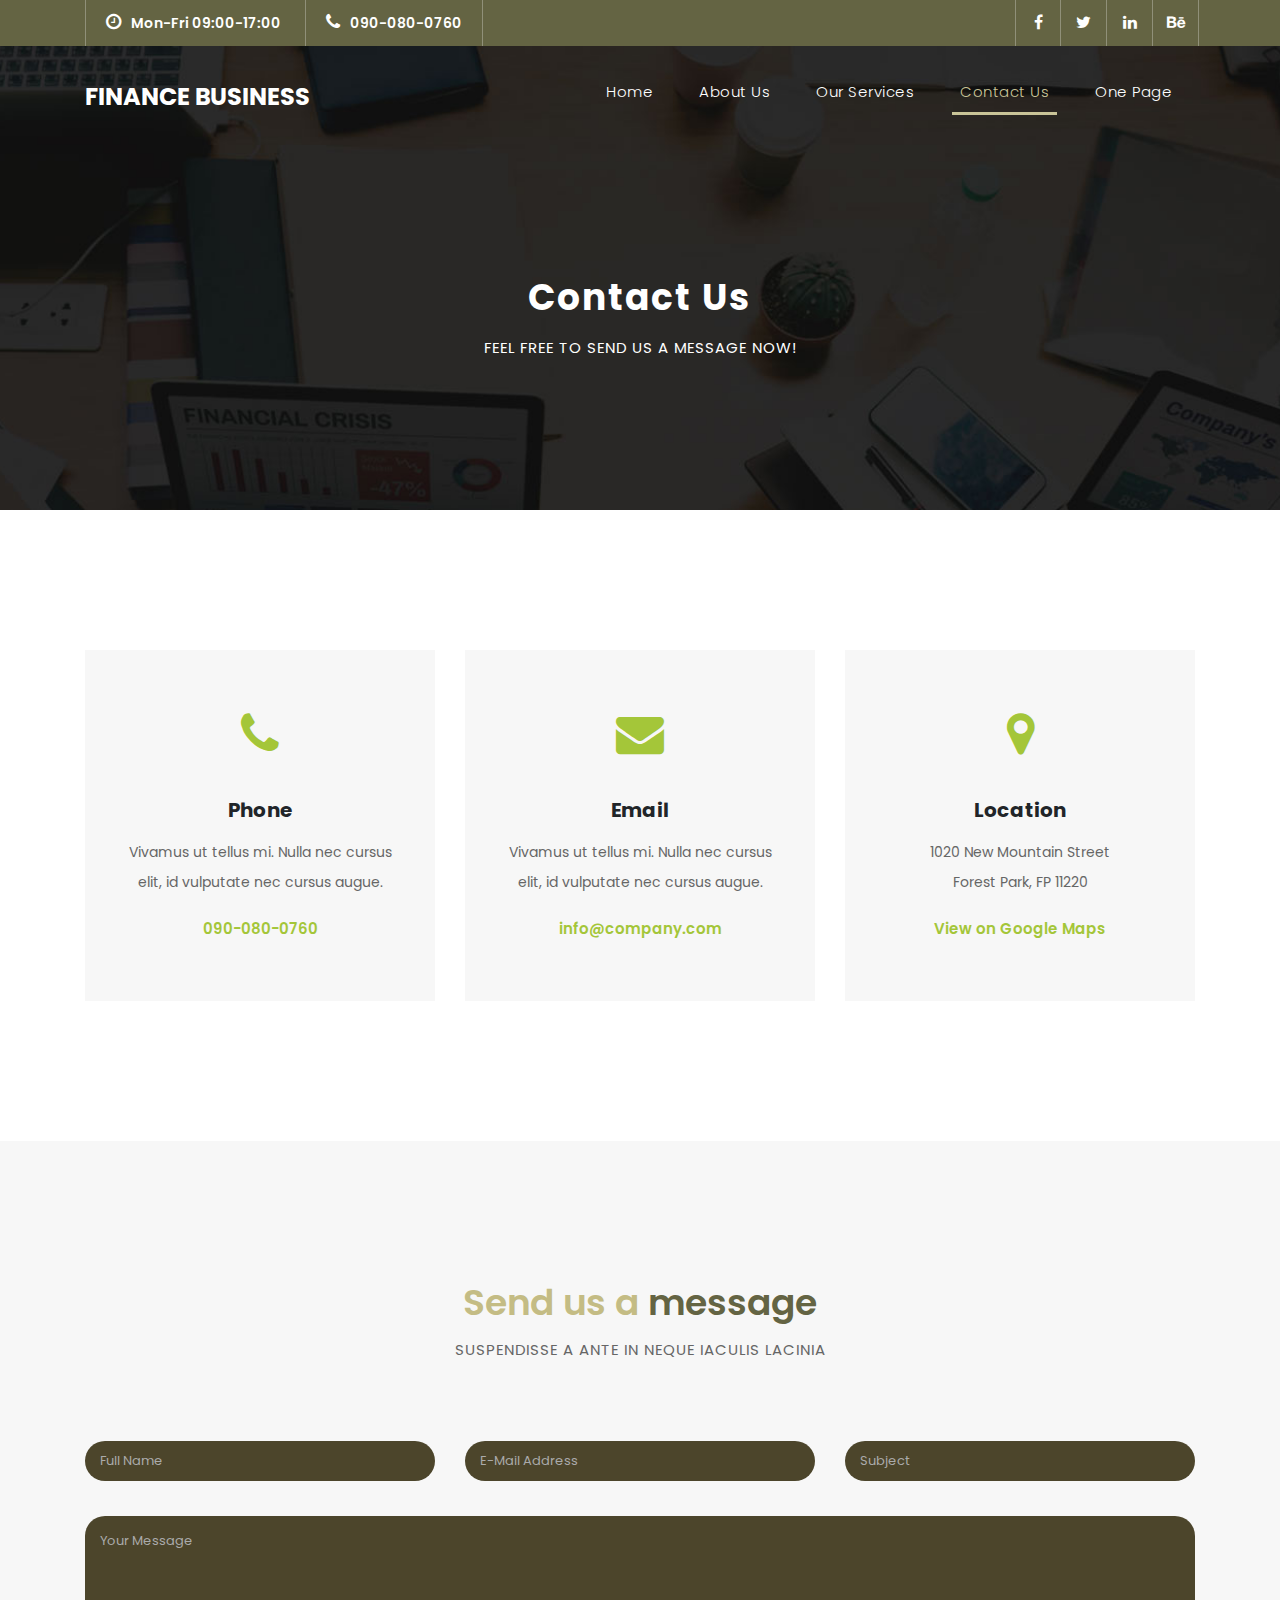
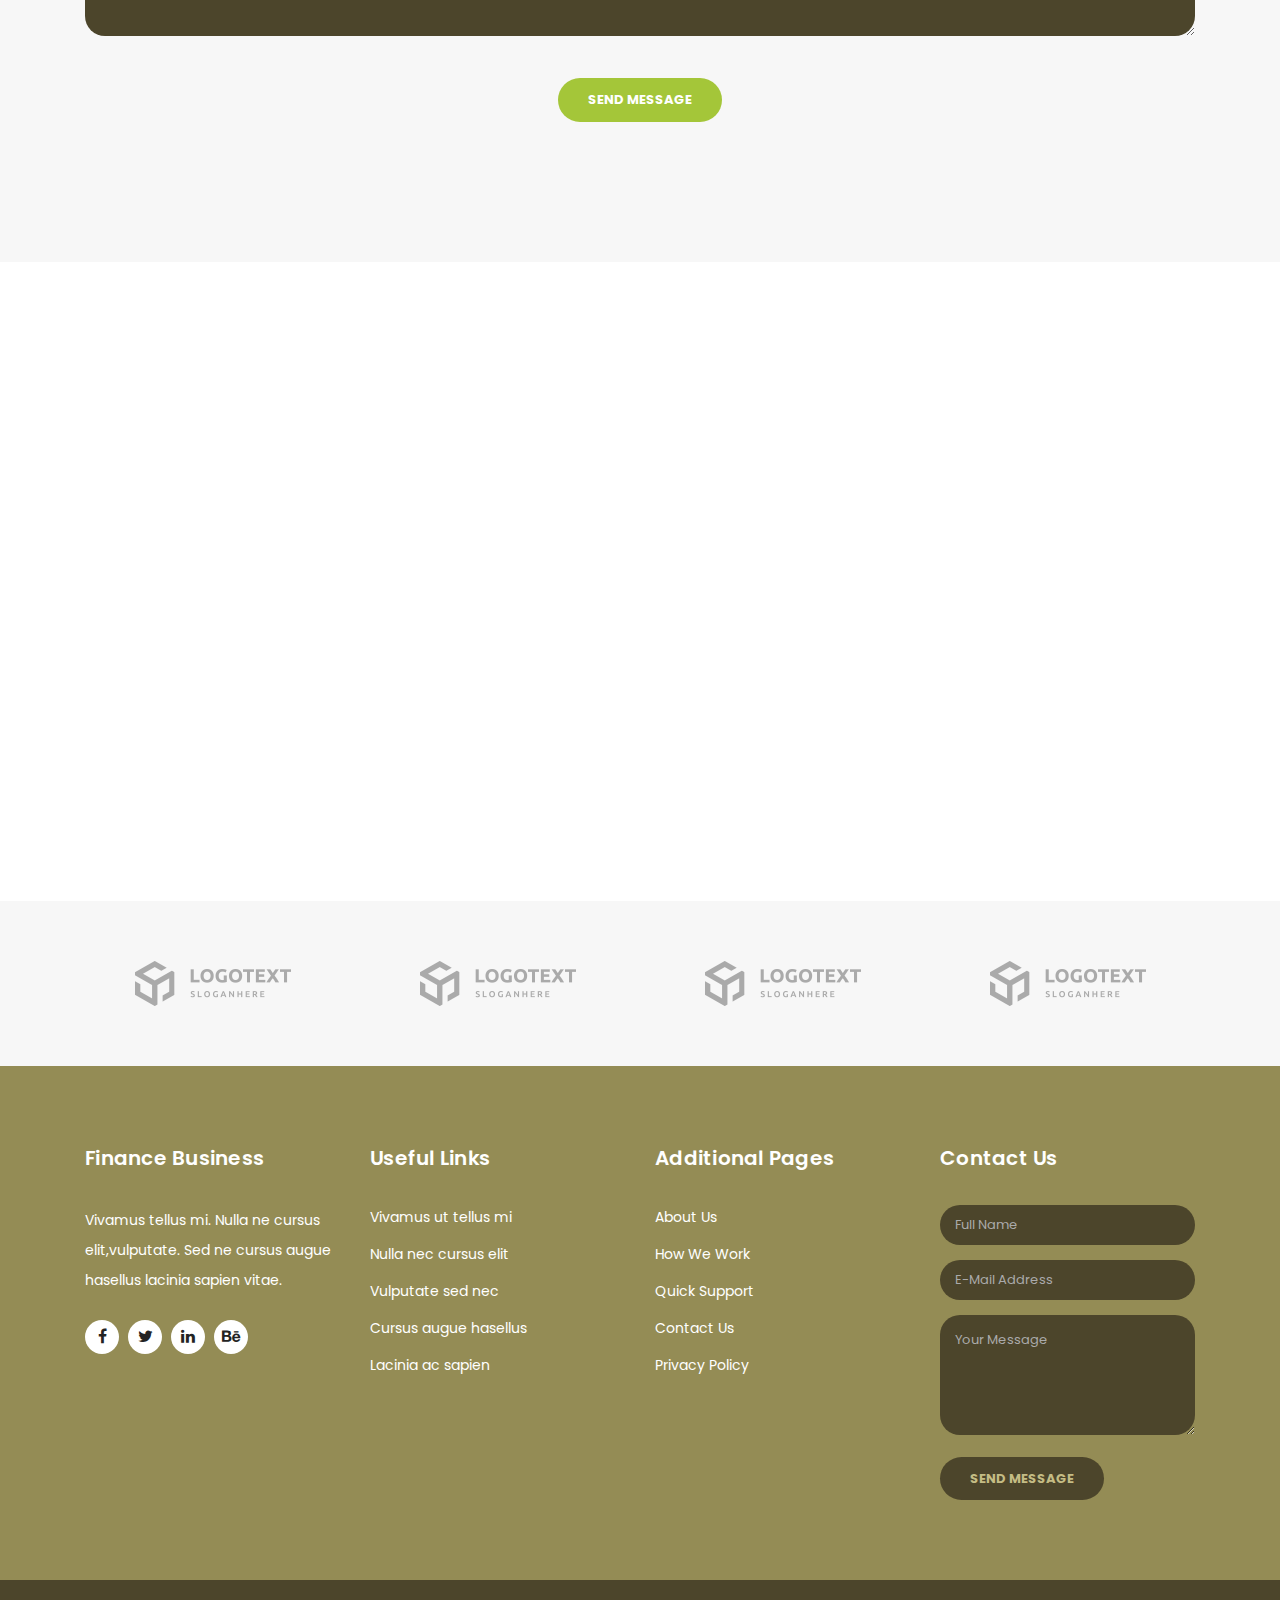
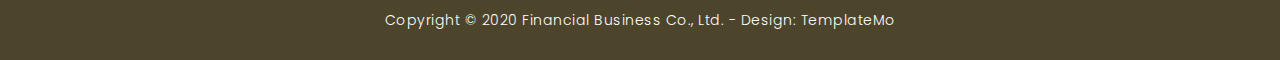
==== contact.html @ 9c1a9892 "1ra subida de archivos" ====
<!DOCTYPE html>
<html lang="en">

  <head>

    <meta charset="utf-8">
    <meta name="viewport" content="width=device-width, initial-scale=1, shrink-to-fit=no">
    <meta name="description" content="">
    <meta name="author" content="TemplateMo">
    <link href="https://fonts.googleapis.com/css?family=Poppins:100,200,300,400,500,600,700,800,900&display=swap" rel="stylesheet">

    <title>Finance Business - Contact Page</title>

    <!-- Bootstrap core CSS -->
    <link href="vendor/bootstrap/css/bootstrap.min.css" rel="stylesheet">

    <!-- Additional CSS Files -->
    <link rel="stylesheet" href="assets/css/fontawesome.css">
    <link rel="stylesheet" href="assets/css/templatemo-finance-business.css">
    <link rel="stylesheet" href="assets/css/owl.css">
<!--

Finance Business TemplateMo

https://templatemo.com/tm-545-finance-business

-->
  </head>

  <body>

    <!-- ***** Preloader Start ***** -->
    <div id="preloader">
        <div class="jumper">
            <div></div>
            <div></div>
            <div></div>
        </div>
    </div>  
    <!-- ***** Preloader End ***** -->

    <!-- Header -->
    <div class="sub-header">
      <div class="container">
        <div class="row">
          <div class="col-md-8 col-xs-12">
            <ul class="left-info">
              <li><a href="#"><i class="fa fa-clock-o"></i>Mon-Fri 09:00-17:00</a></li>
              <li><a href="#"><i class="fa fa-phone"></i>090-080-0760</a></li>
            </ul>
          </div>
          <div class="col-md-4">
            <ul class="right-icons">
              <li><a href="#"><i class="fa fa-facebook"></i></a></li>
              <li><a href="#"><i class="fa fa-twitter"></i></a></li>
              <li><a href="#"><i class="fa fa-linkedin"></i></a></li>
              <li><a href="#"><i class="fa fa-behance"></i></a></li>
            </ul>
          </div>
        </div>
      </div>
    </div>
    
    <header class="">
      <nav class="navbar navbar-expand-lg">
        <div class="container">
          <a class="navbar-brand" href="index.html"><h2>Finance Business</h2></a>
          <button class="navbar-toggler" type="button" data-toggle="collapse" data-target="#navbarResponsive" aria-controls="navbarResponsive" aria-expanded="false" aria-label="Toggle navigation">
            <span class="navbar-toggler-icon"></span>
          </button>
          <div class="collapse navbar-collapse" id="navbarResponsive">
            <ul class="navbar-nav ml-auto">
              <li class="nav-item">
                <a class="nav-link" href="index.html">Home
                  <span class="sr-only">(current)</span>
                </a>
              </li>
              <li class="nav-item">
                <a class="nav-link" href="about.html">About Us</a>
              </li>
              <li class="nav-item">
                <a class="nav-link" href="services.html">Our Services</a>
              </li>
              <li class="nav-item active">
                <a class="nav-link" href="contact.html">Contact Us</a>
              </li>
              <li class="nav-item">
                <a class="nav-link" href="one-page.html">One Page</a>
              </li>
            </ul>
          </div>
        </div>
      </nav>
    </header>

    <!-- Page Content -->
    <div class="page-heading header-text">
      <div class="container">
        <div class="row">
          <div class="col-md-12">
            <h1>Contact Us</h1>
            <span>feel free to send us a message now!</span>
          </div>
        </div>
      </div>
    </div>

    <div class="contact-information">
      <div class="container">
        <div class="row">
          <div class="col-md-4">
            <div class="contact-item">
              <i class="fa fa-phone"></i>
              <h4>Phone</h4>
              <p>Vivamus ut tellus mi. Nulla nec cursus elit, id vulputate nec cursus augue.</p>
              <a href="#">090-080-0760</a>
            </div>
          </div>
          <div class="col-md-4">
            <div class="contact-item">
              <i class="fa fa-envelope"></i>
              <h4>Email</h4>
              <p>Vivamus ut tellus mi. Nulla nec cursus elit, id vulputate nec cursus augue.</p>
              <a href="#">info@company.com</a>
            </div>
          </div>
          <div class="col-md-4">
            <div class="contact-item">
              <i class="fa fa-map-marker"></i>
              <h4>Location</h4>
              <p>1020 New Mountain Street<br>Forest Park, FP 11220</p>
              <a href="#">View on Google Maps</a>
            </div>
          </div>
        </div>
      </div>
    </div>

    <div class="callback-form contact-us">
      <div class="container">
        <div class="row">
          <div class="col-md-12">
            <div class="section-heading">
              <h2>Send us a <em>message</em></h2>
              <span>Suspendisse a ante in neque iaculis lacinia</span>
            </div>
          </div>
          <div class="col-md-12">
            <div class="contact-form">
              <form id="contact" action="" method="get">
                <div class="row">
                  <div class="col-lg-4 col-md-12 col-sm-12">
                    <fieldset>
                      <input name="name" type="text" class="form-control" id="name" placeholder="Full Name" required="">
                    </fieldset>
                  </div>
                  <div class="col-lg-4 col-md-12 col-sm-12">
                    <fieldset>
                      <input name="email" type="text" class="form-control" id="email" pattern="[^ @]*@[^ @]*" placeholder="E-Mail Address" required="">
                    </fieldset>
                  </div>
                  <div class="col-lg-4 col-md-12 col-sm-12">
                    <fieldset>
                      <input name="subject" type="text" class="form-control" id="subject" placeholder="Subject" required="">
                    </fieldset>
                  </div>
                  <div class="col-lg-12">
                    <fieldset>
                      <textarea name="message" rows="6" class="form-control" id="message" placeholder="Your Message" required=""></textarea>
                    </fieldset>
                  </div>
                  <div class="col-lg-12">
                    <fieldset>
                      <button type="submit" id="form-submit" class="filled-button">Send Message</button>
                    </fieldset>
                  </div>
                </div>
              </form>
            </div>
          </div>
        </div>
      </div>
    </div>

    <div id="map">
<!-- How to change your own map point
	1. Go to Google Maps
	2. Click on your location point
	3. Click "Share" and choose "Embed map" tab
	4. Copy only URL and paste it within the src="" field below
-->
      <iframe src="https://maps.google.com/maps?q=Av.+Lúcio+Costa,+Rio+de+Janeiro+-+RJ,+Brazil&t=&z=13&ie=UTF8&iwloc=&output=embed" width="100%" height="500px" frameborder="0" style="border:0" allowfullscreen></iframe>
    </div>

    <div class="partners contact-partners">
      <div class="container">
        <div class="row">
          <div class="col-md-12">
            <div class="owl-partners owl-carousel">
              <div class="partner-item">
                <img src="assets/images/client-01.png" alt="">
              </div>
            </div>
          </div>
        </div>
      </div>
    </div>


    <!-- Footer Starts Here -->
    <footer>
      <div class="container">
        <div class="row">
          <div class="col-md-3 footer-item">
            <h4>Finance Business</h4>
            <p>Vivamus tellus mi. Nulla ne cursus elit,vulputate. Sed ne cursus augue hasellus lacinia sapien vitae.</p>
            <ul class="social-icons">
              <li><a rel="nofollow" href="https://fb.com/templatemo" target="_blank"><i class="fa fa-facebook"></i></a></li>
              <li><a href="#"><i class="fa fa-twitter"></i></a></li>
              <li><a href="#"><i class="fa fa-linkedin"></i></a></li>
              <li><a href="#"><i class="fa fa-behance"></i></a></li>
            </ul>
          </div>
          <div class="col-md-3 footer-item">
            <h4>Useful Links</h4>
            <ul class="menu-list">
              <li><a href="#">Vivamus ut tellus mi</a></li>
              <li><a href="#">Nulla nec cursus elit</a></li>
              <li><a href="#">Vulputate sed nec</a></li>
              <li><a href="#">Cursus augue hasellus</a></li>
              <li><a href="#">Lacinia ac sapien</a></li>
            </ul>
          </div>
          <div class="col-md-3 footer-item">
            <h4>Additional Pages</h4>
            <ul class="menu-list">
              <li><a href="#">About Us</a></li>
              <li><a href="#">How We Work</a></li>
              <li><a href="#">Quick Support</a></li>
              <li><a href="#">Contact Us</a></li>
              <li><a href="#">Privacy Policy</a></li>
            </ul>
          </div>
          <div class="col-md-3 footer-item last-item">
            <h4>Contact Us</h4>
            <div class="contact-form">
              <form id="contact footer-contact" action="" method="post">
                <div class="row">
                  <div class="col-lg-12 col-md-12 col-sm-12">
                    <fieldset>
                      <input name="name" type="text" class="form-control" id="name" placeholder="Full Name" required="">
                    </fieldset>
                  </div>
                  <div class="col-lg-12 col-md-12 col-sm-12">
                    <fieldset>
                      <input name="email" type="text" class="form-control" id="email" pattern="[^ @]*@[^ @]*" placeholder="E-Mail Address" required="">
                    </fieldset>
                  </div>
                  <div class="col-lg-12">
                    <fieldset>
                      <textarea name="message" rows="6" class="form-control" id="message" placeholder="Your Message" required=""></textarea>
                    </fieldset>
                  </div>
                  <div class="col-lg-12">
                    <fieldset>
                      <button type="submit" id="form-submit" class="filled-button">Send Message</button>
                    </fieldset>
                  </div>
                </div>
              </form>
            </div>
          </div>
        </div>
      </div>
    </footer>
    
    <div class="sub-footer">
      <div class="container">
        <div class="row">
          <div class="col-md-12">
            <p>Copyright &copy; 2020 Financial Business Co., Ltd.
            
            - Design: <a rel="nofollow noopener" href="https://templatemo.com" target="_blank">TemplateMo</a></p>
          </div>
        </div>
      </div>
    </div>

    <!-- Bootstrap core JavaScript -->
    <script src="vendor/jquery/jquery.min.js"></script>
    <script src="vendor/bootstrap/js/bootstrap.bundle.min.js"></script>

    <!-- Additional Scripts -->
    <script src="assets/js/custom.js"></script>
    <script src="assets/js/owl.js"></script>
    <script src="assets/js/slick.js"></script>
    <script src="assets/js/accordions.js"></script>

    <script language = "text/Javascript"> 
      cleared[0] = cleared[1] = cleared[2] = 0; //set a cleared flag for each field
      function clearField(t){                   //declaring the array outside of the
      if(! cleared[t.id]){                      // function makes it static and global
          cleared[t.id] = 1;  // you could use true and false, but that's more typing
          t.value='';         // with more chance of typos
          t.style.color='#fff';
          }
      }
    </script>

  </body>
</html>
---- assets/css/templatemo-finance-business.css ----
/* 

TemplateMo - Finance Business

https://templatemo.com/tm-545-finance-business

*/

body {
  font-family: 'Poppins', sans-serif;
  overflow-x: hidden;
  text-rendering: optimizeLegibility;
  -webkit-font-smoothing: antialiased;
  -moz-osx-font-smoothing: grayscale;
}
p {
	margin-bottom: 0px;
	font-size: 14px;
	color: #666666;
	line-height: 30px;
}
a {
	text-decoration: none!important;
}
ul {
	padding: 0;
	margin: 0;
	list-style: none;
}

h1,h2,h3,h4,h5,h6 {
	margin: 0px;
}

a.filled-button {
	background-color: #646443;
	color: #fff;
	font-size: 13px;
	text-transform: uppercase;
	font-weight: 700;
	padding: 12px 30px;
	border-radius: 30px;
	display: inline-block;
	transition: all 0.3s;
}

a.filled-button:hover {
	background-color: #c4bc84;
	color: #646443;
}

a.border-button {
	background-color: transparent;
	color: #fff;
	border: 2px solid #fff;
	font-size: 13px;
	text-transform: uppercase;
	font-weight: 700;
	padding: 10px 28px;
	border-radius: 30px;
	display: inline-block;
	transition: all 0.3s;
}

a.border-button:hover {
	background-color: #fff;
	color: #646443;
}

.section-heading {
	text-align: center;
	margin-bottom: 80px;
}

.section-heading h2 {
	font-size: 36px;
	font-weight: 600;
	color: #c4bc84;
}

.section-heading em {
	font-style: normal;
	color: #646443;
}

.section-heading span {
	display: block;
	margin-top: 15px;
	text-transform: uppercase;
	font-size: 15px;
	color: #666;
	letter-spacing: 1px;
}

#preloader {
  overflow: hidden;
  background: #646443;
  left: 0;
  right: 0;
  top: 0;
  bottom: 0;
  position: fixed;
  z-index: 9999999;
  color: #fff;
}

#preloader .jumper {
  left: 0;
  top: 0;
  right: 0;
  bottom: 0;
  display: block;
  position: absolute;
  margin: auto;
  width: 50px;
  height: 50px;
}

#preloader .jumper > div {
  background-color: #fff;
  width: 10px;
  height: 10px;
  border-radius: 100%;
  -webkit-animation-fill-mode: both;
  animation-fill-mode: both;
  position: absolute;
  opacity: 0;
  width: 50px;
  height: 50px;
  -webkit-animation: jumper 1s 0s linear infinite;
  animation: jumper 1s 0s linear infinite;
}

#preloader .jumper > div:nth-child(2) {
  -webkit-animation-delay: 0.33333s;
  animation-delay: 0.33333s;
}

#preloader .jumper > div:nth-child(3) {
  -webkit-animation-delay: 0.66666s;
  animation-delay: 0.66666s;
}

@-webkit-keyframes jumper {
  0% {
    opacity: 0;
    -webkit-transform: scale(0);
    transform: scale(0);
  }
  5% {
    opacity: 1;
  }
  100% {
    -webkit-transform: scale(1);
    transform: scale(1);
    opacity: 0;
  }
}

@keyframes jumper {
  0% {
    opacity: 0;
    -webkit-transform: scale(0);
    transform: scale(0);
  }
  5% {
    opacity: 1;
  }
  100% {
    opacity: 0;
  }
}

/* Sub Header Style */

.sub-header {
	background-color: #646443;
	height: 46px;
	line-height: 46px;
}

.sub-header ul li {
	display: inline-block;
}

.sub-header ul.left-info li {
	border-left: 1px solid rgba(250,250,250,0.3);
	padding: 0px 20px;
}

.sub-header ul.left-info li:last-child {
	border-right: 1px solid rgba(250,250,250,0.3);
}

.sub-header ul.left-info li i {
	margin-right: 10px;
	font-size: 18px;
}

.sub-header ul.left-info li a {
	color: #fff;
	font-size: 14px;
	font-weight: 600;
}

.sub-header ul.right-icons {
	float: right;
}

.sub-header ul.right-icons li {
	margin-right: -4px;
	width: 46px;
	display: inline-block;
	text-align: center;
	border-right: 1px solid rgba(250,250,250,0.3);
}

.sub-header ul.right-icons li:first-child {
	border-left: 1px solid rgba(250,250,250,0.3);
}

.sub-header ul.right-icons li a {
	color: #fff;
	transition: all 0.3s;
}

.sub-header ul.right-icons li a:hover {
	opacity: 0.75;
}



/* Header Style */
header {
	position: absolute;
	z-index: 99999;
	width: 100%;
	background-color: transparent!important;
	height: 140px;
	-webkit-transition: all 0.3s ease-in-out 0s;
    -moz-transition: all 0.3s ease-in-out 0s;
    -o-transition: all 0.3s ease-in-out 0s;
    transition: all 0.3s ease-in-out 0s;
}
header .navbar {
	padding: 20px 0px;
}
.background-header .navbar {
	padding: 10px 0px;
}
.background-header {
	top: 0;
	position: fixed;
	background-color: #fff!important;
	box-shadow: 0px 1px 10px rgba(0,0,0,0.1);
}
.background-header .navbar-brand h2 {
	color: #646443!important;
}
.background-header .navbar-nav a.nav-link {
	color: #1e1e1e!important;
}
.background-header .navbar-nav .nav-link:hover,
.background-header .navbar-nav .active>.nav-link,
.background-header .navbar-nav .nav-link.current,
.background-header .navbar-nav .nav-link.show,
.background-header .navbar-nav .show>.nav-link {
	color: #646443!important;
}
.navbar .navbar-brand {
	float: 	left;
	margin-top: 12px;
	outline: none;
}
.navbar .navbar-brand h2 {
	color: #fff;
	text-transform: uppercase;
	font-size: 24px;
	font-weight: 700;
	-webkit-transition: all .3s ease 0s;
    -moz-transition: all .3s ease 0s;
    -o-transition: all .3s ease 0s;
    transition: all .3s ease 0s;
}
.navbar .navbar-brand h2 em {
	font-style: normal;
	font-size: 16px;
}
#navbarResponsive {
	z-index: 999;
}
.navbar-collapse {
	text-align: center;
}
.navbar .navbar-nav .nav-item {
	margin: 0px 15px;
}
.navbar .navbar-nav a.nav-link {
	text-transform: capitalize;
	font-size: 15px;
	font-weight: 300;
	letter-spacing: 0.5px;
	color: #fff;
	transition: all 0.5s;
	margin-top: 5px;
}
.navbar .navbar-nav .nav-link:hover,
.navbar .navbar-nav .active>.nav-link,
.navbar .navbar-nav .nav-link.current,
.navbar .navbar-nav .nav-link.show,
.navbar .navbar-nav .show>.nav-link {
	color: #c9c498;
	border-bottom: 3px solid #c9c498;
}
.navbar .navbar-toggler-icon {
	background-image: none;
}
.navbar .navbar-toggler {
	border-color: #fff;
	background-color: #fff;	
	height: 36px;
	outline: none;
	border-radius: 0px;
	position: absolute;
	right: 30px;
	top: 20px;
}
.navbar .navbar-toggler-icon:after {
	content: '\f0c9';
	color: #c9c498;
	font-size: 18px;
	line-height: 26px;
	font-family: 'FontAwesome';
}



/* Banner Style */

.img-fill{
  width: 100%;
  display: block;
  overflow: hidden;
  position: relative;
  text-align: center
}

.img-fill img {
  min-height: 100%;
  min-width: 100%;
  position: relative;
  display: inline-block;
  max-width: none;
}

*,
*:before,
*:after {
  -webkit-box-sizing: border-box;
  box-sizing: border-box;
  -webkit-font-smoothing: antialiased;
  -moz-osx-font-smoothing: grayscale;
}

.Grid1k {
  padding: 0 15px;
  max-width: 1200px;
  margin: auto;
}

.blocks-box,
.slick-slider {
  margin: 0;
  padding: 0!important;
}

.slick-slide {
  float: left;
  padding: 0;
}

.Modern-Slider .item .img-fill {
	background-size: cover;
	background-position: center center;
	background-repeat: no-repeat;
	height:95.04vh;
}

.Modern-Slider .item-1 .img-fill {
	background-image: url(../images/slide_01.jpg);
}

.Modern-Slider .item-2 .img-fill {
	background-image: url(../images/slide_02.jpg);
}

.Modern-Slider .item-3 .img-fill {
	background-image: url(../images/slide_03.jpg);
}

.Modern-Slider .NextArrow{
  position:absolute;
  top:50%;
  right:30px;
  border:0 none;
  background-color: transparent;
  text-align:center;
  font-size: 36px;
  font-family: 'FontAwesome';
  color:#FFF;
  z-index:5;
  outline: none;
  cursor: pointer;
}

.Modern-Slider .NextArrow:before{
  content:'\f105';
}

.Modern-Slider .PrevArrow {
  position:absolute;
  top:50%;
  left:30px;
  border:0 none;
  background-color: transparent;
  text-align:center;
  font-size: 36px;
  font-family: 'FontAwesome';
  color:#FFF;
  z-index:5;
  outline: none;
  cursor: pointer;
}

.Modern-Slider .PrevArrow:before{
  content:'\f104';
}

ul.slick-dots {
  display: none!important;
}

.Modern-Slider .text-content {
	text-align: left;
  	width: 75%;
  	position: absolute;
  	top: 50%;
  	left: 50%;
  	transform: translate(-50%, -50%);
}

.Modern-Slider .item h6 {
  margin-bottom: 15px;
  font-size: 22px;
  text-transform: uppercase;
  font-weight: 700;
  letter-spacing: 1px;
  color:#c9c498;
  animation:fadeOutRight 1s both;
}

.Modern-Slider .item h4 {
  margin-bottom: 30px;
  text-transform: uppercase;
  font-size: 44px;
  font-weight: 700;
  letter-spacing: 2.5px;
  color:#FFF;
  overflow:hidden;
  animation:fadeOutLeft 1s both;
}

.Modern-Slider .item p {
	max-width: 570px;
	color: #fff;
	font-size: 15px;
	font-weight: 400;
	line-height: 30px;
	margin-bottom: 40px;
}

.Modern-Slider .item a {
  margin: 0 5px;
}

.Modern-Slider .item.slick-active h6{
  animation:fadeInDown 1s both 1s;
}

.Modern-Slider .item.slick-active h4{
  animation:fadeInLeft 1s both 1.5s;
}

.Modern-Slider .item.slick-active{
  animation:Slick-FastSwipeIn 1s both;
}

.Modern-Slider .buttons {
  position: relative;
}

.Modern-Slider {background:#000;}


/* ==== Slick Slider Css Ruls === */
.slick-slider{position:relative;display:block;-webkit-user-select:none;-moz-user-select:none;-ms-user-select:none;user-select:none;-webkit-touch-callout:none;-khtml-user-select:none;-ms-touch-action:pan-y;touch-action:pan-y;-webkit-tap-highlight-color:transparent}
.slick-list{position:relative;display:block;overflow:hidden;margin:0;padding:0}
.slick-list:focus{outline:none}.slick-list.dragging{cursor:hand}
.slick-slider .slick-track,.slick-slider .slick-list{-webkit-transform:translate3d(0,0,0);-ms-transform:translate3d(0,0,0);transform:translate3d(0,0,0)}
.slick-track{position:relative;top:0;left:0;display:block}
.slick-track:before,.slick-track:after{display:table;content:''}.slick-track:after{clear:both}
.slick-loading .slick-track{visibility:hidden}
.slick-slide{display:none;float:left /* If RTL Make This Right */ ;height:100%;min-height:1px}
.slick-slide.dragging img{pointer-events:none}
.slick-initialized .slick-slide{display:block}
.slick-loading .slick-slide{visibility:hidden}
.slick-vertical .slick-slide{display:block;height:auto;border:1px solid transparent}




/* Request Form */

.request-form {
	background-color: #c4bc84;
	padding: 40px 0px;
	color: #646443;
}

.request-form h4 {
	font-size: 22px;
	font-weight: 600;
}

.request-form span {
	font-size: 15px;
	font-weight: 400;
	display: inline-block;
	margin-top: 10px;
}

.request-form a.border-button {
	margin-top: 12px;
	float: right;
}




/* Services */

.services {
	margin-top: 140px;
}

.service-item img {
	width: 100%;
	overflow: hidden;
}

.service-item .down-content {
	background-color: #f7f7f7;
	padding: 30px;
}

.service-item .down-content h4 {
	font-size: 20px;
	font-weight: 700;
	letter-spacing: 0.25px;
	margin-bottom: 15px;
}

.service-item .down-content p {
	margin-bottom: 20px;
}



/* Fun Facts */

.fun-facts {
	margin-top: 140px;
	background-image: url(../images/fun-facts-bg.jpg);
	background-position: center center;
	background-repeat: no-repeat;
	background-size: cover;
	background-attachment: fixed;
	padding: 140px 0px;
	color: #fff;
}

.fun-facts span {
	text-transform: uppercase;
	font-size: 15px;
	color: #fff;
	letter-spacing: 1px;
	margin-bottom: 10px;
	display: block;
}

.fun-facts h2 {
	font-size: 36px;
	font-weight: 600;
	margin-bottom: 35px;
}

.fun-facts em {
	font-style: normal;
	color: #a4c639;
}

.fun-facts p {
	color: #fff;
	margin-bottom: 40px;
}

.fun-facts .left-content {
	margin-right: 45px;
}

.count-area-content {
	text-align: center;
	background-color: rgba(250,250,250,0.1);
	padding: 25px 30px 35px 30px;
	margin: 15px 0px;
}

.count-digit {
    margin: 5px 0px;
    color: #a4c639;
    font-weight: 700;
    font-size: 36px;
}
.count-title {
    font-size: 20px;
    font-weight: 600;
    color: #fff;
    letter-spacing: 0.5px;
}



/* More Info */

.more-info {
	margin-top: 140px;
}

.more-info .left-image img {
	width: 100%;
	overflow: hidden;
}

.more-info .more-info-content {
	background-color: #f7f7f7;
}

.about-info .more-info-content {
	background-color: transparent;
}

.about-info .right-content {
	padding: 0px!important;
	margin-right: 30px;
}

.more-info .right-content {
	padding: 45px 45px 45px 30px;
}

.more-info .right-content span {
	text-transform: uppercase;
	font-size: 15px;
	color: #666;
	letter-spacing: 1px;
	margin-bottom: 10px;
	display: block;
}

.more-info .right-content h2 {
	font-size: 36px;
	font-weight: 600;
	margin-bottom: 35px;
}

.more-info .right-content em {
	font-style: normal;
	color: #a4c639;
}

.more-info .right-content p {
	margin-bottom: 30px;
}


/* Testimonials Style */

.about-testimonials {
	margin-top: 0px!important;
}

.testimonials {
	margin-top: 140px;
	background-color: #f7f7f7;
	padding: 140px 0px;
}
.testimonial-item .inner-content {
	text-align: center;
	background-color: #fff;	
	padding: 30px;
	border-radius: 5px;
}
.testimonial-item p {
	font-size: 14px;
	font-weight: 400;
}
.testimonial-item h4 {
	font-size: 19px;
	font-weight: 700;
	color: #1e1e1e;
	letter-spacing: 0.5px;
	margin-bottom: 0px;
}
.testimonial-item span {
	display: inline-block;
	margin-top: 8px;
	font-weight: 600;
	font-size: 14px;
	color: #a4c639;
}
.testimonial-item img {
	max-width: 60px;
	border-radius: 50%;
	margin: 25px auto 0px auto;
}




/* Call Back Style */

.callback-services {
	border-top: 1px solid #eee;
	padding-top: 140px;
}

.contact-us {
	background-color: #f7f7f7;
	padding: 140px 0px;
}

.contact-us .contact-form {
	background-color: transparent!important;
	padding: 0!important;
}

.callback-form {
	margin-top: 140px;
	margin-bottom: 140px;
}

.callback-form .contact-form {
	background-color: #c4bc84;
	padding: 60px;
	border-radius: 5px;
	text-align: center;
}

.callback-form .contact-form input {
	border-radius: 20px;
	background-color: #4c452b;
	height: 40px;
	line-height: 40px;
	display: inline-block;
	padding: 0px 15px;
	color: white!important;
	font-size: 13px;
	text-transform: none;
	box-shadow: none;
	border: none;
	margin-bottom: 35px;
}


.callback-form .contact-form input:focus {
	outline: none;
	box-shadow: none;
	border: none;
}

.callback-form .contact-form textarea {
	border-radius: 20px;
	background-color: #4c452b;
	height: 120px;
	max-height: 200px;
	min-height: 120px;
	display: inline-block;
	padding: 15px;
	color: white!important;
	font-size: 13px;
	text-transform: none;
	box-shadow: none;
	border: none;
	margin-bottom: 35px;
}

.callback-form .contact-form textarea:focus {
	outline: none;
	box-shadow: none;
	border: none;
}

.callback-form .contact-form ::-webkit-input-placeholder { /* Edge */
  color: #aaa;
}
.callback-form .contact-form :-ms-input-placeholder { /* Internet Explorer 10-11 */
  color: #aaa;
}
.callback-form .contact-form ::placeholder {
  color: #aaa;
}

.callback-form .contact-form button.border-button {
	background-color: transparent;
	color: #4c452b;
	border: 2px solid #4c452b;
	font-size: 13px;
	text-transform: uppercase;
	font-weight: 700;
	padding: 10px 28px;
	border-radius: 30px;
	display: inline-block;
	transition: all 0.3s;
	outline: none;
	box-shadow: none;
	text-shadow: none;
	cursor: pointer;
}

.callback-form .contact-form button.border-button:hover {
	background-color: #4c452b;
	color: #c4bc84;
}

.contact-us .contact-form button.filled-button {
	background-color: #a4c639;
	color: #fff;
	border: none;
	font-size: 13px;
	text-transform: uppercase;
	font-weight: 700;
	padding: 12px 30px;
	border-radius: 30px;
	display: inline-block;
	transition: all 0.3s;
	outline: none;
	box-shadow: none;
	text-shadow: none;
	cursor: pointer;
}

.contact-us .contact-form button.filled-button:hover {
	background-color: #fff;
	color: #a4c639;
}



/* Partners Style */

.contact-partners {
	margin-top: -8px!important;
}

.partners {
	margin-top: 140px;
	background-color: #f7f7f7;
	padding: 60px 0px;
}

.partners .owl-item {
	text-align: center;
	cursor: pointer;
}

.partners .partner-item img {
	max-width: 156px;
	margin: auto;
}



/* Footer Style */

footer {
	background-color: #948c55;
	padding: 80px 0px;
	color: #fff;
}

footer h4 {
	color: #fff;
	font-size: 20px;
	font-weight: 600;
	letter-spacing: 0.25px;
	margin-bottom: 35px;
}
footer p {
	color: #fff;
}

footer ul.social-icons {
	margin-top: 25px;
}

footer ul.social-icons li {
	display: inline-block;
	margin-right: 5px;
}

footer ul.social-icons li:last-child {
	margin-right: 0px;
}

footer ul.social-icons li a {
	width: 34px;
	height: 34px;
	display: inline-block;
	line-height: 34px;
	text-align: center;
	background-color: #fff;
	color: #232323;
	border-radius: 50%;
	transition: all 0.3s;
}

footer ul.social-icons li a:hover {
	background-color: #c4bc84;
}

footer ul.menu-list li {
	margin-bottom: 13px;
}

footer ul.menu-list li:last-child {
	margin-bottom: 0px;
}

footer ul.menu-list li a {
	font-size: 14px;
	color: #fff;
	transition: all 0.3s;
}

footer ul.menu-list li a:hover {
	color: #4c452b;
}

footer .contact-form input {
	border-radius: 20px;
	height: 40px;
	line-height: 40px;
	display: inline-block;
	padding: 0px 15px;
	color: #aaa!important;
	background-color: #4c452b;
	font-size: 13px;
	text-transform: none;
	box-shadow: none;
	border: none;
	margin-bottom: 15px;
}

footer .contact-form input:focus {
	outline: none;
	box-shadow: none;
	border: none;
	background-color: #4c452b;
}

footer .contact-form textarea {
	border-radius: 20px;
	height: 120px;
	max-height: 200px;
	min-height: 120px;
	display: inline-block;
	padding: 15px;
	color: #aaa!important;
	background-color: #4c452b;
	font-size: 13px;
	text-transform: none;
	box-shadow: none;
	border: none;
	margin-bottom: 15px;
}

footer .contact-form textarea:focus {
	outline: none;
	box-shadow: none;
	border: none;
	background-color: #4c452b;
}

footer .contact-form ::-webkit-input-placeholder { /* Edge */
  color: #aaa;
}
footer .contact-form :-ms-input-placeholder { /* Internet Explorer 10-11 */
  color: #aaa;
}
footer .contact-form ::placeholder {
  color: #aaa;
}

footer .contact-form button.filled-button {
	background-color: transparent;
	color:#c4bc84;
	background-color: #4c452b;
	border: none;
	font-size: 13px;
	text-transform: uppercase;
	font-weight: 700;
	padding: 12px 30px;
	border-radius: 30px;
	display: inline-block;
	transition: all 0.3s;
	outline: none;
	box-shadow: none;
	text-shadow: none;
	cursor: pointer;
}

footer .contact-form button.filled-button:hover {
	background-color: #c4bc84;
	color: #4c452b;
}



/* Sub-footer Style */

.sub-footer {
	background-color: #4c452b;
	text-align: center;
	padding: 25px 0px;
}

.sub-footer p {
	color: #fff;
	font-weight: 300;
	letter-spacing: 0.5px;
}

.sub-footer a {
	color: #fff;
}


.page-heading {
	text-align: center;
	background-image: url(../images/page-heading-bg.jpg);
	background-position: center center;
	background-repeat: no-repeat;
	background-size: cover;
	padding: 230px 0px 150px 0px;
	color: #fff;
}

.page-heading h1 {
	text-transform: capitalize;
	font-size: 36px;
	font-weight: 700;
	letter-spacing: 2px;
	margin-bottom: 18px;
}

.page-heading span {
	font-size: 15px;
	text-transform: uppercase;
	letter-spacing: 1px;
	color: #fff;
	display: block;
}


/* team */

.team {
	background-color: #f7f7f7;
	margin-top: 140px;
	margin-bottom: -140px;
	padding: 120px 0px;
}

.team-item img {
	width: 100%;
	overflow: hidden;
}

.team-item .down-content {
	background-color: #fff;
	padding: 30px;
}

.team-item .down-content h4 {
	font-size: 20px;
	font-weight: 700;
	letter-spacing: 0.25px;
	margin-bottom: 10px;
}

.team-item .down-content span {
	color: #a4c639;
	font-weight: 600;
	font-size: 14px;
	display: block;
	margin-bottom: 15px;
}

.team-item .down-content p {
	margin-bottom: 20px;
}


/* Single Service */

.single-services {
	margin-top: 140px;
}

#tabs ul {
  margin: 0;
  padding: 0;
}
#tabs ul li {
  margin-bottom: 10px;
  display: inline-block;
  width: 100%;
}
#tabs ul li:last-child {
  margin-bottom: 0px;
}
#tabs ul li a {
	text-transform: capitalize;
	width: 100%;
	padding: 30px 30px;
	display: inline-block;
	background-color: #a4c639;
  	font-size: 20px;
  	color: #121212;
  	letter-spacing: 0.5px;
  	font-weight: 700;
  	transition: all 0.3s;
}
#tabs ul li a i {
	float: right;
	margin-top: 5px;
}
#tabs ul .ui-tabs-active span {
  background: #faf5b2;
  border: #faf5b2;
  line-height: 90px;
  border-bottom: none;
}
#tabs ul .ui-tabs-active a {
  color: #fff;
}
#tabs ul .ui-tabs-active span {
  color: #1e1e1e;
}
.tabs-content {
	margin-left: 30px;
  text-align: left;
  display: inline-block;
  transition: all 0.3s;
}
.tabs-content img {
	max-width: 100%;
	overflow: hidden;
}
.tabs-content h4 {
	font-size: 20px;
	font-weight: 700;
	letter-spacing: 0.25px;
	margin-bottom: 15px;
	margin-top: 30px;
}
.tabs-content p {
  font-size: 14px;
  color: #7a7a7a;
  margin-bottom: 0px;
}



/* Contact Information */

.contact-information {
	margin-top: 140px;
}

.contact-information .contact-item {
	padding: 60px 30px;
	background-color: #f7f7f7;
	text-align: center;
}

.contact-information .contact-item i {
	color: #a4c639;
	font-size: 48px;
	margin-bottom: 40px;
}

.contact-information .contact-item h4 {
	font-size: 20px;
	font-weight: 700;
	letter-spacing: 0.25px;
	margin-bottom: 15px;
}

.contact-information .contact-item p {
	margin-bottom: 20px;
}

.contact-information .contact-item a {
	font-weight: 600;
	color: #a4c639;
	font-size: 15px;
}




/* Responsive Style */
@media (max-width: 768px) {
	.sub-header {
		display: none;
	}
	.Modern-Slider .item h6 {
	  margin-bottom: 15px;
	  font-size: 18px;
	}
	.Modern-Slider .item h4 {
	  margin-bottom: 25px;
	  font-size: 28px;
	  line-height: 36px;
	  letter-spacing: 1px;
	}
	.Modern-Slider .item p {
		max-width: 570px;
		line-height: 25px;
		margin-bottom: 30px;
	}
	.Modern-Slider .NextArrow{
	  right:5px;
	}
	.Modern-Slider .PrevArrow {
	  left:5px;
	}
	.request-form {
		text-align: center;
	}
	.request-form a.border-button {
		float: none;
		margin-top: 30px;
	}
	.services .service-item {
		margin-bottom: 30px;
	}
	.fun-facts .left-content {
		margin-right: 0px;
		margin-bottom: 30px;
	}
	.more-info .right-content  {
		padding: 30px;
	}
	footer {
		padding: 80px 0px 20px 0px;
	}
	footer .footer-item {
		border-bottom: 1px solid #343434;
		margin-bottom: 30px;
		padding-bottom: 30px;
	}
	footer .last-item {
		border-bottom: none;
	}
	.about-info .right-content {
		margin-right: 0px;
		margin-bottom: 30px;
	}
	.team .team-item {
		margin-bottom: 30px;
	}
	.tabs-content {
		margin-left: 0px;
		margin-top: 30px;
	}
	.contact-item {
		margin-bottom: 30px;
	}
}

@media (max-width: 992px) {
	.navbar .navbar-brand {
		position: absolute;
		left: 30px;
		top: 10px;
	}
	.navbar .navbar-brand {
		width: auto;
	}
	.navbar:after {
		display: none;
	}
	#navbarResponsive {
	    z-index: 99999;
	    position: absolute;
	    top: 80px;
	    left: 0;
	    width: 100%;
	    text-align: center;
	    background-color: #fff;
	    box-shadow: 0px 10px 10px rgba(0,0,0,0.1);
	}
	.navbar .navbar-nav .nav-item {
		border-bottom: 1px solid #eee;
	}
	.navbar .navbar-nav .nav-item:last-child {
		border-bottom: none;
	}
	.navbar .navbar-nav a.nav-link {
		padding: 15px 0px;
		color: #1e1e1e!important;
	}
	.navbar .navbar-nav .nav-link:hover,
	.navbar .navbar-nav .active>.nav-link,
	.navbar .navbar-nav .nav-link.current,
	.navbar .navbar-nav .nav-link.show,
	.navbar .navbar-nav .show>.nav-link {
		color: #a4c639!important;
		border-bottom: none!important;
	}
}
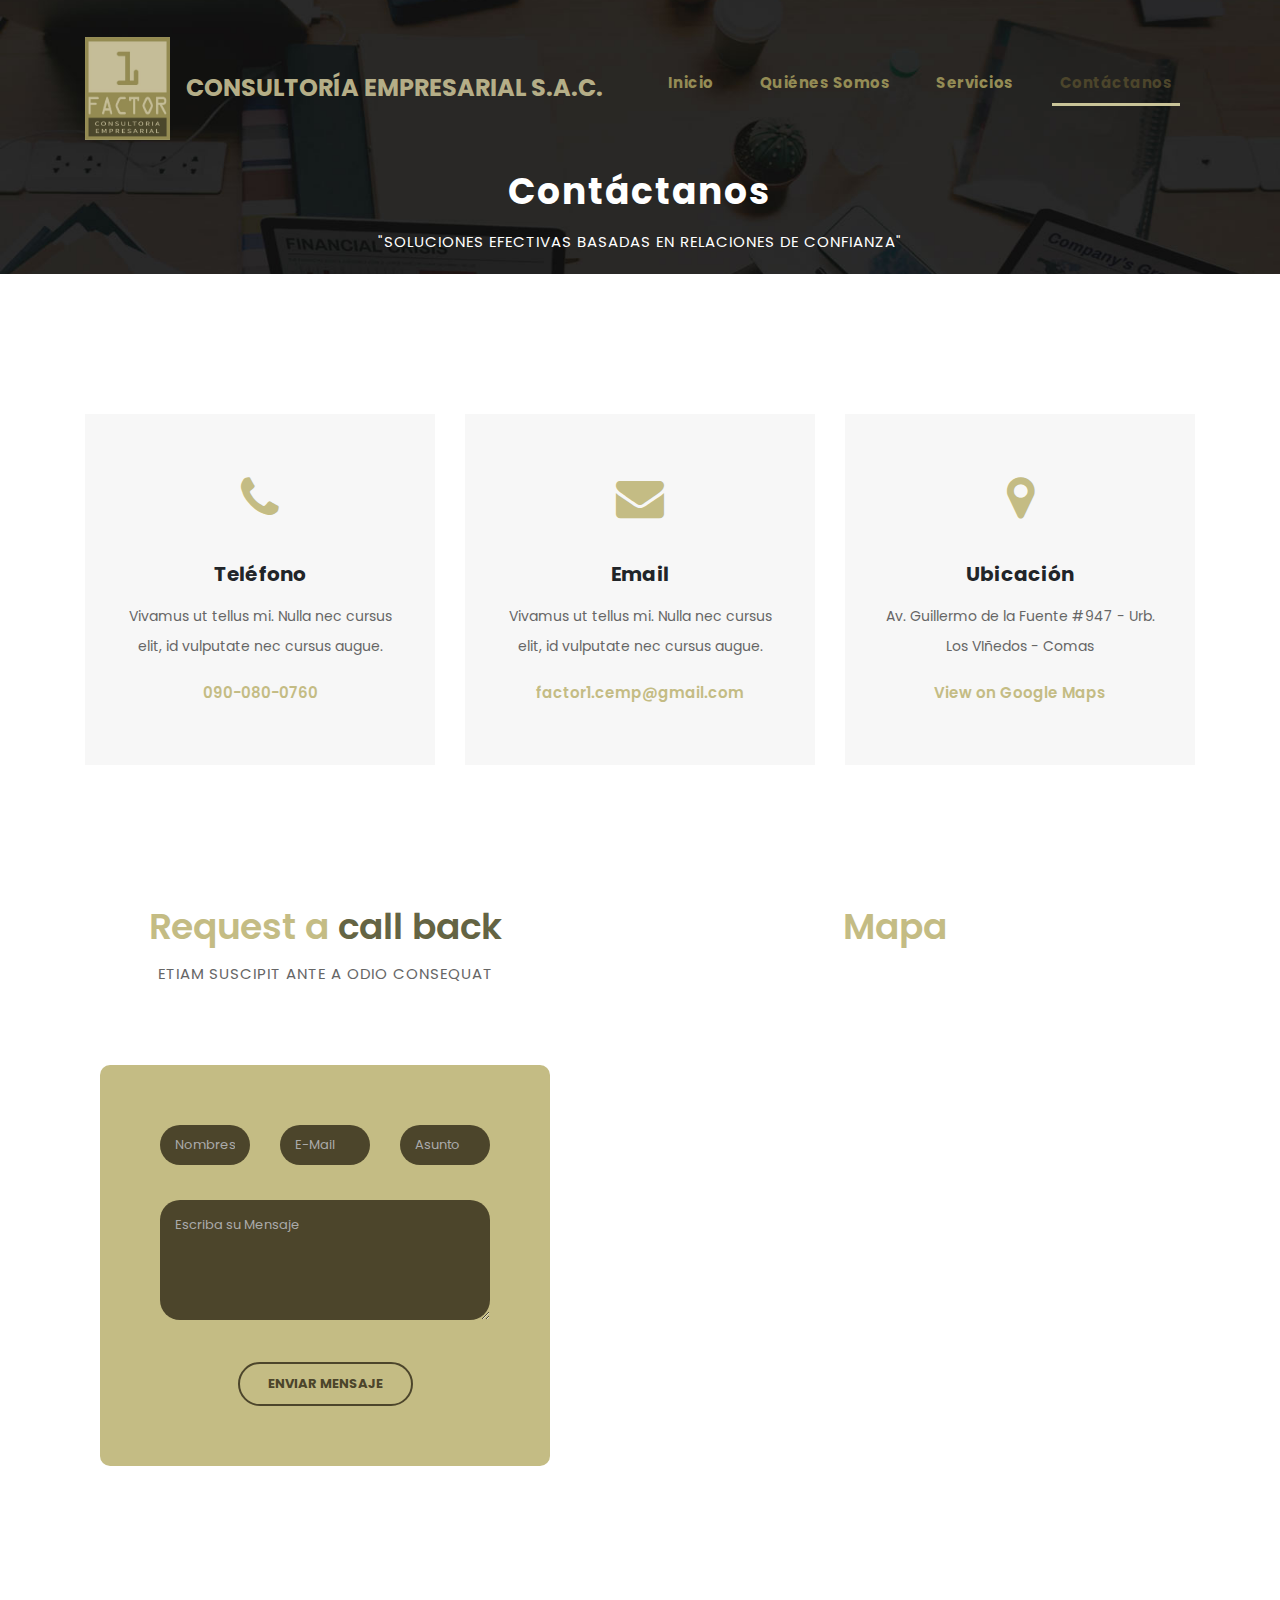
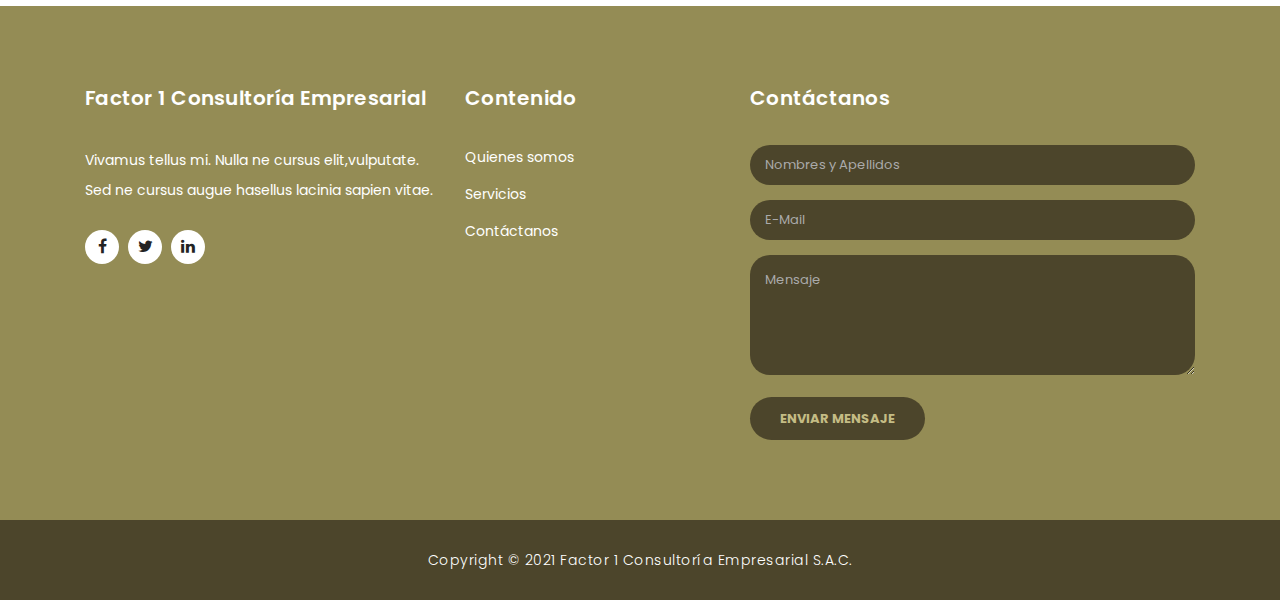
==== commit 06a20e36: "deploy v8" ====
--- a/contact.html
+++ b/contact.html
@@ -8,8 +8,9 @@
     <meta name="description" content="">
     <meta name="author" content="TemplateMo">
     <link href="https://fonts.googleapis.com/css?family=Poppins:100,200,300,400,500,600,700,800,900&display=swap" rel="stylesheet">
-
-    <title>Finance Business - Contact Page</title>
+    <link rel="icon" type="image/png" href="assets/images/logofactor.jpeg" sizes="64x64">
+
+    <title>Factor 1 Consultoría Empresarial</title>
 
     <!-- Bootstrap core CSS -->
     <link href="vendor/bootstrap/css/bootstrap.min.css" rel="stylesheet">
@@ -40,7 +41,7 @@
     <!-- ***** Preloader End ***** -->
 
     <!-- Header -->
-    <div class="sub-header">
+    <!-- <div class="sub-header">
       <div class="container">
         <div class="row">
           <div class="col-md-8 col-xs-12">
@@ -59,34 +60,35 @@
           </div>
         </div>
       </div>
-    </div>
+    </div> -->
     
     <header class="">
       <nav class="navbar navbar-expand-lg">
         <div class="container">
-          <a class="navbar-brand" href="index.html"><h2>Finance Business</h2></a>
+          <a class="navbar-brand" href="index.html"><img src="assets/images/logofactor.jpeg" alt="logo factor" style="width: 85px;"></a>
+          <a class="navbar-brand" href="index.html"><h2>CONSULTORÍA EMPRESARIAL S.A.C.</h2></a>
           <button class="navbar-toggler" type="button" data-toggle="collapse" data-target="#navbarResponsive" aria-controls="navbarResponsive" aria-expanded="false" aria-label="Toggle navigation">
             <span class="navbar-toggler-icon"></span>
           </button>
           <div class="collapse navbar-collapse" id="navbarResponsive">
             <ul class="navbar-nav ml-auto">
               <li class="nav-item">
-                <a class="nav-link" href="index.html">Home
+                <a class="nav-link" href="index.html">Inicio
                   <span class="sr-only">(current)</span>
                 </a>
               </li>
               <li class="nav-item">
-                <a class="nav-link" href="about.html">About Us</a>
+                <a class="nav-link" href="about.html">Quiénes Somos</a>
               </li>
               <li class="nav-item">
-                <a class="nav-link" href="services.html">Our Services</a>
+                <a class="nav-link" href="services.html">Servicios</a>
               </li>
               <li class="nav-item active">
-                <a class="nav-link" href="contact.html">Contact Us</a>
+                <a class="nav-link" href="contact.html">Contáctanos</a>
               </li>
-              <li class="nav-item">
+              <!-- <li class="nav-item">
                 <a class="nav-link" href="one-page.html">One Page</a>
-              </li>
+              </li> -->
             </ul>
           </div>
         </div>
@@ -98,8 +100,8 @@
       <div class="container">
         <div class="row">
           <div class="col-md-12">
-            <h1>Contact Us</h1>
-            <span>feel free to send us a message now!</span>
+            <h1>Contáctanos</h1>
+            <span>"SOLUCIONES EFECTIVAS BASADAS EN RELACIONES DE CONFIANZA"</span>
           </div>
         </div>
       </div>
@@ -111,7 +113,7 @@
           <div class="col-md-4">
             <div class="contact-item">
               <i class="fa fa-phone"></i>
-              <h4>Phone</h4>
+              <h4>Teléfono</h4>
               <p>Vivamus ut tellus mi. Nulla nec cursus elit, id vulputate nec cursus augue.</p>
               <a href="#">090-080-0760</a>
             </div>
@@ -121,14 +123,14 @@
               <i class="fa fa-envelope"></i>
               <h4>Email</h4>
               <p>Vivamus ut tellus mi. Nulla nec cursus elit, id vulputate nec cursus augue.</p>
-              <a href="#">info@company.com</a>
+              <a href="#">factor1.cemp@gmail.com</a>
             </div>
           </div>
           <div class="col-md-4">
             <div class="contact-item">
               <i class="fa fa-map-marker"></i>
-              <h4>Location</h4>
-              <p>1020 New Mountain Street<br>Forest Park, FP 11220</p>
+              <h4>Ubicación</h4>
+              <p>Av. Guillermo de la Fuente #947 - Urb. Los VIñedos - Comas</p>
               <a href="#">View on Google Maps</a>
             </div>
           </div>
@@ -136,74 +138,69 @@
       </div>
     </div>
 
-    <div class="callback-form contact-us">
-      <div class="container">
-        <div class="row">
-          <div class="col-md-12">
-            <div class="section-heading">
-              <h2>Send us a <em>message</em></h2>
-              <span>Suspendisse a ante in neque iaculis lacinia</span>
-            </div>
-          </div>
-          <div class="col-md-12">
-            <div class="contact-form">
-              <form id="contact" action="" method="get">
-                <div class="row">
-                  <div class="col-lg-4 col-md-12 col-sm-12">
-                    <fieldset>
-                      <input name="name" type="text" class="form-control" id="name" placeholder="Full Name" required="">
-                    </fieldset>
-                  </div>
-                  <div class="col-lg-4 col-md-12 col-sm-12">
-                    <fieldset>
-                      <input name="email" type="text" class="form-control" id="email" pattern="[^ @]*@[^ @]*" placeholder="E-Mail Address" required="">
-                    </fieldset>
-                  </div>
-                  <div class="col-lg-4 col-md-12 col-sm-12">
-                    <fieldset>
-                      <input name="subject" type="text" class="form-control" id="subject" placeholder="Subject" required="">
-                    </fieldset>
-                  </div>
-                  <div class="col-lg-12">
-                    <fieldset>
-                      <textarea name="message" rows="6" class="form-control" id="message" placeholder="Your Message" required=""></textarea>
-                    </fieldset>
-                  </div>
-                  <div class="col-lg-12">
-                    <fieldset>
-                      <button type="submit" id="form-submit" class="filled-button">Send Message</button>
-                    </fieldset>
-                  </div>
+    <div class="container">
+      <div class="row">
+        <div class="callback-form col">
+          <div class="container">
+            <div class="row">
+              <div class="col-md-12">
+                <div class="section-heading">
+                  <h2>Request a <em>call back</em></h2>
+                  <span>Etiam suscipit ante a odio consequat</span>
                 </div>
-              </form>
-            </div>
-          </div>
-        </div>
-      </div>
-    </div>
-
-    <div id="map">
-<!-- How to change your own map point
-	1. Go to Google Maps
-	2. Click on your location point
-	3. Click "Share" and choose "Embed map" tab
-	4. Copy only URL and paste it within the src="" field below
--->
-      <iframe src="https://maps.google.com/maps?q=Av.+Lúcio+Costa,+Rio+de+Janeiro+-+RJ,+Brazil&t=&z=13&ie=UTF8&iwloc=&output=embed" width="100%" height="500px" frameborder="0" style="border:0" allowfullscreen></iframe>
-    </div>
-
-    <div class="partners contact-partners">
-      <div class="container">
-        <div class="row">
-          <div class="col-md-12">
-            <div class="owl-partners owl-carousel">
-              <div class="partner-item">
-                <img src="assets/images/client-01.png" alt="">
               </div>
-            </div>
-          </div>
-        </div>
-      </div>
+              <div class="col-md-12">
+                <div class="contact-form">
+                  <form id="contact" action="" method="post">
+                    <div class="row">
+                      <div class="col-lg-4 col-md-12 col-sm-12">
+                        <fieldset>
+                          <input name="name" type="text" class="form-control" id="name" placeholder="Nombres y Apellidos" required="">
+                        </fieldset>
+                      </div>
+                      <div class="col-lg-4 col-md-12 col-sm-12">
+                        <fieldset>
+                          <input name="email" type="text" class="form-control" id="email" pattern="[^ @]*@[^ @]*" placeholder="E-Mail" required="">
+                        </fieldset>
+                      </div>
+                      <div class="col-lg-4 col-md-12 col-sm-12">
+                        <fieldset>
+                          <input name="subject" type="text" class="form-control" id="subject" placeholder="Asunto" required="">
+                        </fieldset>
+                      </div>
+                      <div class="col-lg-12">
+                        <fieldset>
+                          <textarea name="message" rows="6" class="form-control" id="message" placeholder="Escriba su Mensaje" required=""></textarea>
+                        </fieldset>
+                      </div>
+                      <div class="col-lg-12">
+                        <fieldset>
+                          <button type="submit" id="form-submit" class="border-button">Enviar Mensaje</button>
+                        </fieldset>
+                      </div>
+                    </div>
+                  </form>
+                </div>
+              </div>
+            </div>
+          </div>
+        </div>
+    
+
+      <div id="map" class="col mapa" style="margin-top: 140px;">
+        <div class="section-heading">
+          <h2>Mapa</h2>
+        </div>
+        <!-- How to change your own map point
+          1. Go to Google Maps
+          2. Click on your location point
+          3. Click "Share" and choose "Embed map" tab
+          4. Copy only URL and paste it within the src="" field below
+        -->
+              <!-- <iframe src="https://maps.google.com/maps?q=Av+Guillermo+de+la+Fuente+947,+Comas+15312,+Perú&t=&z=13&ie=UTF8&iwloc=&output=embed" width="100%" height="500px" frameborder="0" style="border:0" allowfullscreen></iframe> -->
+              <iframe src="https://www.google.com/maps/embed?pb=!1m18!1m12!1m3!1d3903.397966455712!2d-77.05505588465007!3d-11.946924843305279!2m3!1f0!2f0!3f0!3m2!1i1024!2i768!4f13.1!3m3!1m2!1s0x9105d02b862449d7%3A0xdd7900ad5aa55669!2sAv%20Guillermo%20de%20la%20Fuente%20947%2C%20Comas%2015312!5e0!3m2!1ses-419!2spe!4v1619399512737!5m2!1ses-419!2spe" width="600" height="450" style="border:0;" allowfullscreen="" loading="lazy"></iframe>
+      </div>
+    </div>
     </div>
 
 
@@ -211,17 +208,17 @@
     <footer>
       <div class="container">
         <div class="row">
-          <div class="col-md-3 footer-item">
-            <h4>Finance Business</h4>
+          <div class="col-md-4 footer-item">
+            <h4>Factor 1 Consultoría Empresarial</h4>
             <p>Vivamus tellus mi. Nulla ne cursus elit,vulputate. Sed ne cursus augue hasellus lacinia sapien vitae.</p>
-            <ul class="social-icons">
+            <ul class="social-icons" style="text-align: left;">
               <li><a rel="nofollow" href="https://fb.com/templatemo" target="_blank"><i class="fa fa-facebook"></i></a></li>
               <li><a href="#"><i class="fa fa-twitter"></i></a></li>
               <li><a href="#"><i class="fa fa-linkedin"></i></a></li>
-              <li><a href="#"><i class="fa fa-behance"></i></a></li>
-            </ul>
-          </div>
-          <div class="col-md-3 footer-item">
+              <!-- <li><a href="#"><i class="fa fa-behance"></i></a></li> -->
+            </ul>
+          </div>
+          <!-- <div class="col-md-3 footer-item">
             <h4>Useful Links</h4>
             <ul class="menu-list">
               <li><a href="#">Vivamus ut tellus mi</a></li>
@@ -230,40 +227,40 @@
               <li><a href="#">Cursus augue hasellus</a></li>
               <li><a href="#">Lacinia ac sapien</a></li>
             </ul>
-          </div>
+          </div> -->
           <div class="col-md-3 footer-item">
-            <h4>Additional Pages</h4>
+            <h4>Contenido</h4>
             <ul class="menu-list">
-              <li><a href="#">About Us</a></li>
-              <li><a href="#">How We Work</a></li>
-              <li><a href="#">Quick Support</a></li>
-              <li><a href="#">Contact Us</a></li>
-              <li><a href="#">Privacy Policy</a></li>
-            </ul>
-          </div>
-          <div class="col-md-3 footer-item last-item">
-            <h4>Contact Us</h4>
+              <li><a href="#">Quienes somos</a></li>
+              <li><a href="#">Servicios</a></li>
+              <!-- <li><a href="#">Quick Support</a></li> -->
+              <li><a href="#">Contáctanos</a></li>
+              <!-- <li><a href="#">Privacy Policy</a></li> -->
+            </ul>
+          </div>
+          <div class="col-md-5 footer-item last-item">
+            <h4>Contáctanos</h4>
             <div class="contact-form">
               <form id="contact footer-contact" action="" method="post">
                 <div class="row">
                   <div class="col-lg-12 col-md-12 col-sm-12">
                     <fieldset>
-                      <input name="name" type="text" class="form-control" id="name" placeholder="Full Name" required="">
+                      <input name="name" type="text" class="form-control" id="name" placeholder="Nombres y Apellidos" required="">
                     </fieldset>
                   </div>
                   <div class="col-lg-12 col-md-12 col-sm-12">
                     <fieldset>
-                      <input name="email" type="text" class="form-control" id="email" pattern="[^ @]*@[^ @]*" placeholder="E-Mail Address" required="">
+                      <input name="email" type="text" class="form-control" id="email" pattern="[^ @]*@[^ @]*" placeholder="E-Mail" required="">
                     </fieldset>
                   </div>
                   <div class="col-lg-12">
                     <fieldset>
-                      <textarea name="message" rows="6" class="form-control" id="message" placeholder="Your Message" required=""></textarea>
+                      <textarea name="message" rows="6" class="form-control" id="message" placeholder="Mensaje" required=""></textarea>
                     </fieldset>
                   </div>
                   <div class="col-lg-12">
                     <fieldset>
-                      <button type="submit" id="form-submit" class="filled-button">Send Message</button>
+                      <button type="submit" id="form-submit" class="filled-button">Enviar Mensaje</button>
                     </fieldset>
                   </div>
                 </div>
@@ -278,9 +275,7 @@
       <div class="container">
         <div class="row">
           <div class="col-md-12">
-            <p>Copyright &copy; 2020 Financial Business Co., Ltd.
-            
-            - Design: <a rel="nofollow noopener" href="https://templatemo.com" target="_blank">TemplateMo</a></p>
+            <p>Copyright &copy; 2021 Factor 1 Consultoría Empresarial S.A.C.</p>
           </div>
         </div>
       </div>
--- a/assets/css/templatemo-finance-business.css
+++ b/assets/css/templatemo-finance-business.css
@@ -273,7 +273,7 @@
 	outline: none;
 }
 .navbar .navbar-brand h2 {
-	color: #fff;
+	color: #b5ae87;
 	text-transform: uppercase;
 	font-size: 24px;
 	font-weight: 700;
@@ -298,9 +298,9 @@
 .navbar .navbar-nav a.nav-link {
 	text-transform: capitalize;
 	font-size: 15px;
-	font-weight: 300;
+	font-weight: bold;
 	letter-spacing: 0.5px;
-	color: #fff;
+	color: #948c55;
 	transition: all 0.5s;
 	margin-top: 5px;
 }
@@ -309,7 +309,7 @@
 .navbar .navbar-nav .nav-link.current,
 .navbar .navbar-nav .nav-link.show,
 .navbar .navbar-nav .show>.nav-link {
-	color: #c9c498;
+	color: #4c452b;
 	border-bottom: 3px solid #c9c498;
 }
 .navbar .navbar-toggler-icon {
@@ -383,19 +383,19 @@
 	background-size: cover;
 	background-position: center center;
 	background-repeat: no-repeat;
-	height:95.04vh;
+	height:100vh;
 }
 
 .Modern-Slider .item-1 .img-fill {
-	background-image: url(../images/slide_01.jpg);
+	background-image: url(../images/slide_tax.jpg);
 }
 
 .Modern-Slider .item-2 .img-fill {
-	background-image: url(../images/slide_02.jpg);
+	background-image: url(../images/slide_tax2.jpg);
 }
 
 .Modern-Slider .item-3 .img-fill {
-	background-image: url(../images/slide_03.jpg);
+	background-image: url(../images/slide_tax3.jpg);
 }
 
 .Modern-Slider .NextArrow{
@@ -407,7 +407,7 @@
   text-align:center;
   font-size: 36px;
   font-family: 'FontAwesome';
-  color:#FFF;
+  color:#646443;
   z-index:5;
   outline: none;
   cursor: pointer;
@@ -426,7 +426,7 @@
   text-align:center;
   font-size: 36px;
   font-family: 'FontAwesome';
-  color:#FFF;
+  color:#646443;
   z-index:5;
   outline: none;
   cursor: pointer;
@@ -442,11 +442,14 @@
 
 .Modern-Slider .text-content {
 	text-align: left;
-  	width: 75%;
+  	width: 40%;
   	position: absolute;
   	top: 50%;
-  	left: 50%;
+  	left: 35%;
   	transform: translate(-50%, -50%);
+	background: rgba(0,0,0,0.5);
+	padding: 15px;
+	border-radius: 10px;
 }
 
 .Modern-Slider .item h6 {
@@ -455,7 +458,7 @@
   text-transform: uppercase;
   font-weight: 700;
   letter-spacing: 1px;
-  color:#c9c498;
+  color:#c4bc84;
   animation:fadeOutRight 1s both;
 }
 
@@ -465,7 +468,7 @@
   font-size: 44px;
   font-weight: 700;
   letter-spacing: 2.5px;
-  color:#FFF;
+  color:#ccbc96;
   overflow:hidden;
   animation:fadeOutLeft 1s both;
 }
@@ -685,7 +688,7 @@
 
 .more-info .right-content em {
 	font-style: normal;
-	color: #a4c639;
+	color: #c4bc84;
 }
 
 .more-info .right-content p {
@@ -762,7 +765,7 @@
 .callback-form .contact-form {
 	background-color: #c4bc84;
 	padding: 60px;
-	border-radius: 5px;
+	border-radius: 10px;
 	text-align: center;
 }
 
@@ -1061,7 +1064,8 @@
 	background-position: center center;
 	background-repeat: no-repeat;
 	background-size: cover;
-	padding: 230px 0px 150px 0px;
+	padding: 170px 0px 20px 0px;
+	
 	color: #fff;
 }
 
@@ -1144,9 +1148,9 @@
 	width: 100%;
 	padding: 30px 30px;
 	display: inline-block;
-	background-color: #a4c639;
+	background-color: #646443;
   	font-size: 20px;
-  	color: #121212;
+  	color: #c4bc84;
   	letter-spacing: 0.5px;
   	font-weight: 700;
   	transition: all 0.3s;
@@ -1162,7 +1166,8 @@
   border-bottom: none;
 }
 #tabs ul .ui-tabs-active a {
-  color: #fff;
+  color: #646443;
+  background-color: #c4bc84;
 }
 #tabs ul .ui-tabs-active span {
   color: #1e1e1e;
@@ -1205,7 +1210,7 @@
 }
 
 .contact-information .contact-item i {
-	color: #a4c639;
+	color: #c4bc84;
 	font-size: 48px;
 	margin-bottom: 40px;
 }
@@ -1223,7 +1228,7 @@
 
 .contact-information .contact-item a {
 	font-weight: 600;
-	color: #a4c639;
+	color: #c4bc84;
 	font-size: 15px;
 }
 
@@ -1231,17 +1236,44 @@
 
 
 /* Responsive Style */
+
+@media (max-width: 400px) {
+	.navbar-brand img {
+		width: 60px!important;
+	}
+	.navbar .navbar-brand h2{
+		display: none;
+	}
+	.Modern-Slider .text-content{
+		margin-top: 140px;
+		margin-left: 60px!important;
+		width: 50%;
+	}
+	.mapa{
+		width: 400px!important;
+	}
+}
+
+
 @media (max-width: 768px) {
 	.sub-header {
 		display: none;
 	}
+	.navbar .navbar-brand h2{
+		display: none;
+	}
+	.Modern-Slider .text-content{
+		margin-top: 140px;
+		margin-left: 50px;
+		width: 50%;
+	}
 	.Modern-Slider .item h6 {
 	  margin-bottom: 15px;
-	  font-size: 18px;
+	  font-size: 12px;
 	}
 	.Modern-Slider .item h4 {
 	  margin-bottom: 25px;
-	  font-size: 28px;
+	  font-size: 20px;
 	  line-height: 36px;
 	  letter-spacing: 1px;
 	}
@@ -1249,6 +1281,7 @@
 		max-width: 570px;
 		line-height: 25px;
 		margin-bottom: 30px;
+		font-size: 12px;
 	}
 	.Modern-Slider .NextArrow{
 	  right:5px;
@@ -1298,9 +1331,20 @@
 	.contact-item {
 		margin-bottom: 30px;
 	}
+	.mapa{
+		width: 400px!important;
+	}
 }
 
 @media (max-width: 992px) {
+	.navbar .navbar-brand h2{
+		display: none;
+	}
+	.Modern-Slider .text-content{
+		margin-top: 140px;
+		margin-left: 100px;
+		width: 75%;
+	}
 	.navbar .navbar-brand {
 		position: absolute;
 		left: 30px;
@@ -1337,7 +1381,7 @@
 	.navbar .navbar-nav .nav-link.current,
 	.navbar .navbar-nav .nav-link.show,
 	.navbar .navbar-nav .show>.nav-link {
-		color: #a4c639!important;
+		color: #646443!important;
 		border-bottom: none!important;
 	}
 }